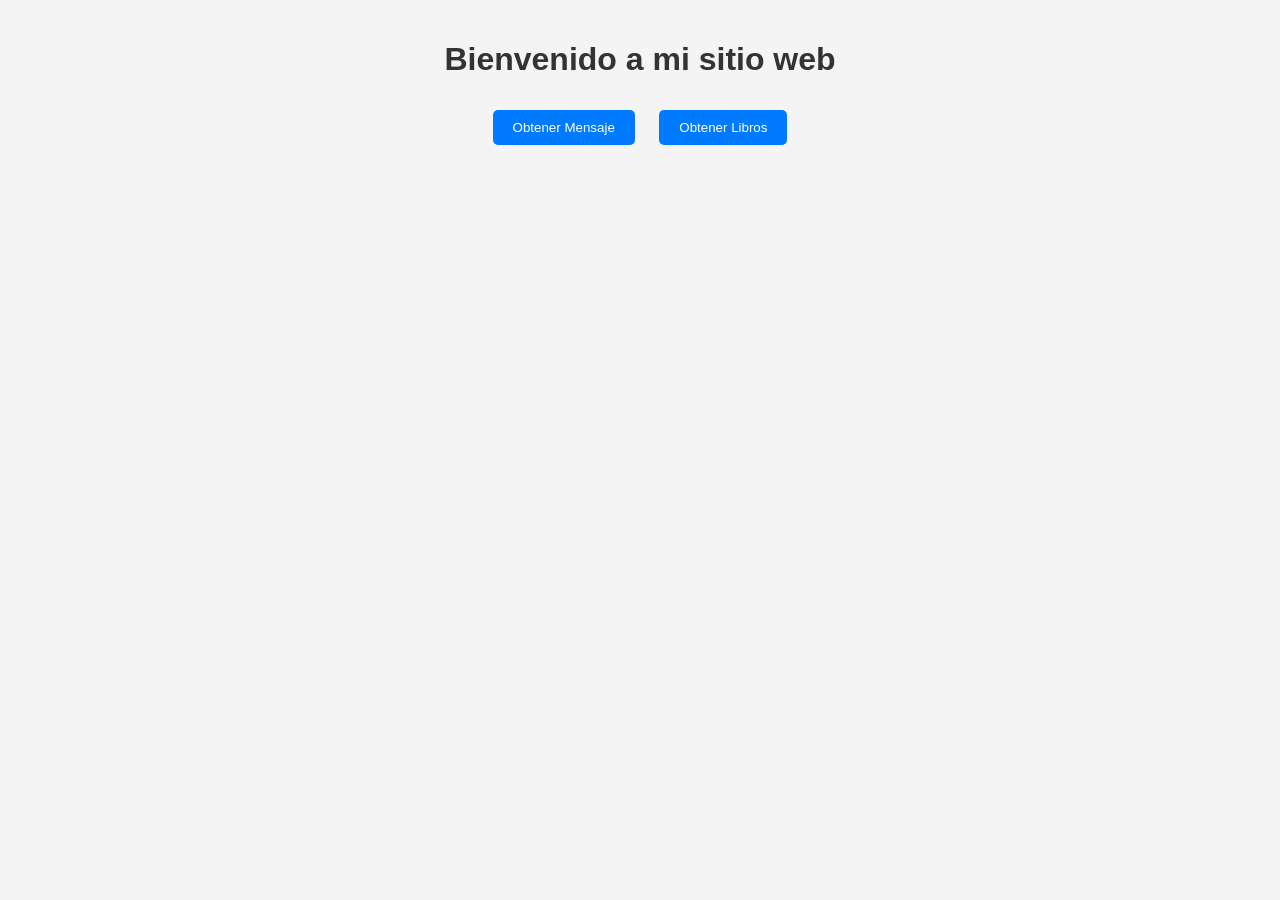
==== target/classes/com/mycompany/webserver/Public/index.html @ a7953434 "a" ====
<!DOCTYPE html>
<html lang="es">
<head>
    <meta charset="UTF-8">
    <title>Title of the document</title>
    <link rel="stylesheet" href="styles.css">
    <script src="script.js" defer></script>
</head>
<body>
    <h1>Bienvenido a mi sitio web</h1>
    <button onclick="fetchMessage()">Obtener Mensaje</button>
    <button onclick="fetchBooks()">Obtener Libros</button>
    <div id="response"></div>
</body>
</html>
---- target/classes/com/mycompany/webserver/Public/styles.css ----
body {
    font-family: Arial, sans-serif;
    text-align: center;
    background-color: #f4f4f4;
    margin: 0;
    padding: 20px;
}

h1 {
    color: #333;
}

button {
    background-color: #007BFF;
    color: white;
    border: none;
    padding: 10px 20px;
    margin: 10px;
    cursor: pointer;
    border-radius: 5px;
}

button:hover {
    background-color: #0056b3;
}

#response {
    margin-top: 20px;
    font-weight: bold;
}
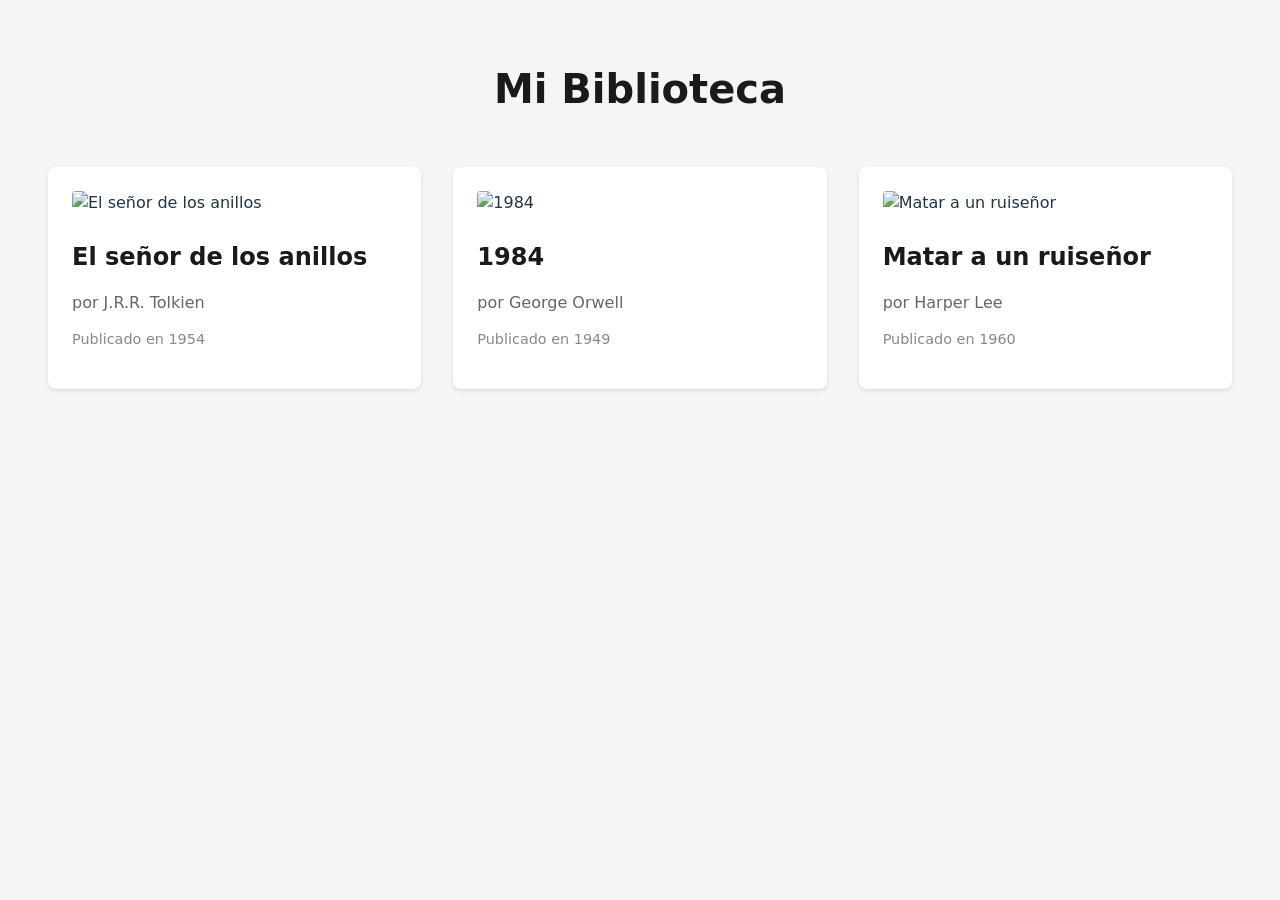
==== commit e93b8c9c: "as" ====
--- a/target/classes/com/mycompany/webserver/Public/index.html
+++ b/target/classes/com/mycompany/webserver/Public/index.html
@@ -1,15 +1,20 @@
 <!DOCTYPE html>
 <html lang="es">
-<head>
-    <meta charset="UTF-8">
-    <title>Title of the document</title>
-    <link rel="stylesheet" href="styles.css">
-    <script src="script.js" defer></script>
-</head>
-<body>
-    <h1>Bienvenido a mi sitio web</h1>
-    <button onclick="fetchMessage()">Obtener Mensaje</button>
-    <button onclick="fetchBooks()">Obtener Libros</button>
-    <div id="response"></div>
-</body>
+  <head>
+    <meta charset="UTF-8" />
+    <meta name="viewport" content="width=device-width, initial-scale=1.0" />
+    <title>Biblioteca Simple</title>
+    <link rel="stylesheet" href="style.css">
+  </head>
+  <body>
+    <div id="app">
+      <header>
+        <h1>Mi Biblioteca</h1>
+      </header>
+      <main>
+        <div id="libros" class="libros-grid"></div>
+      </main>
+    </div>
+    <script src="main.js"></script>
+  </body>
 </html>
--- a/target/classes/com/mycompany/webserver/Public/style.css
+++ b/target/classes/com/mycompany/webserver/Public/style.css
@@ -0,0 +1,73 @@
+:root {
+  font-family: Inter, system-ui, Avenir, Helvetica, Arial, sans-serif;
+  line-height: 1.5;
+  font-weight: 400;
+  color-scheme: light dark;
+  background-color: #f5f5f5;
+  color: #213547;
+}
+
+body {
+  margin: 0;
+  min-width: 320px;
+  min-height: 100vh;
+}
+
+#app {
+  max-width: 1280px;
+  margin: 0 auto;
+  padding: 2rem;
+}
+
+header {
+  text-align: center;
+  margin-bottom: 2rem;
+}
+
+h1 {
+  font-size: 2.5em;
+  color: #1a1a1a;
+}
+
+.libros-grid {
+  display: grid;
+  grid-template-columns: repeat(auto-fit, minmax(300px, 1fr));
+  gap: 2rem;
+  padding: 1rem;
+}
+
+.libro-card {
+  background: white;
+  border-radius: 8px;
+  padding: 1.5rem;
+  box-shadow: 0 2px 4px rgba(0, 0, 0, 0.1);
+  transition: transform 0.2s;
+}
+
+.libro-card:hover {
+  transform: translateY(-5px);
+}
+
+.libro-imagen {
+  width: 100%;
+  height: 200px;
+  object-fit: cover;
+  border-radius: 4px;
+  margin-bottom: 1rem;
+}
+
+.libro-titulo {
+  font-size: 1.5em;
+  margin: 0.5rem 0;
+  color: #1a1a1a;
+}
+
+.libro-autor {
+  color: #666;
+  margin-bottom: 0.5rem;
+}
+
+.libro-año {
+  color: #888;
+  font-size: 0.9em;
+}
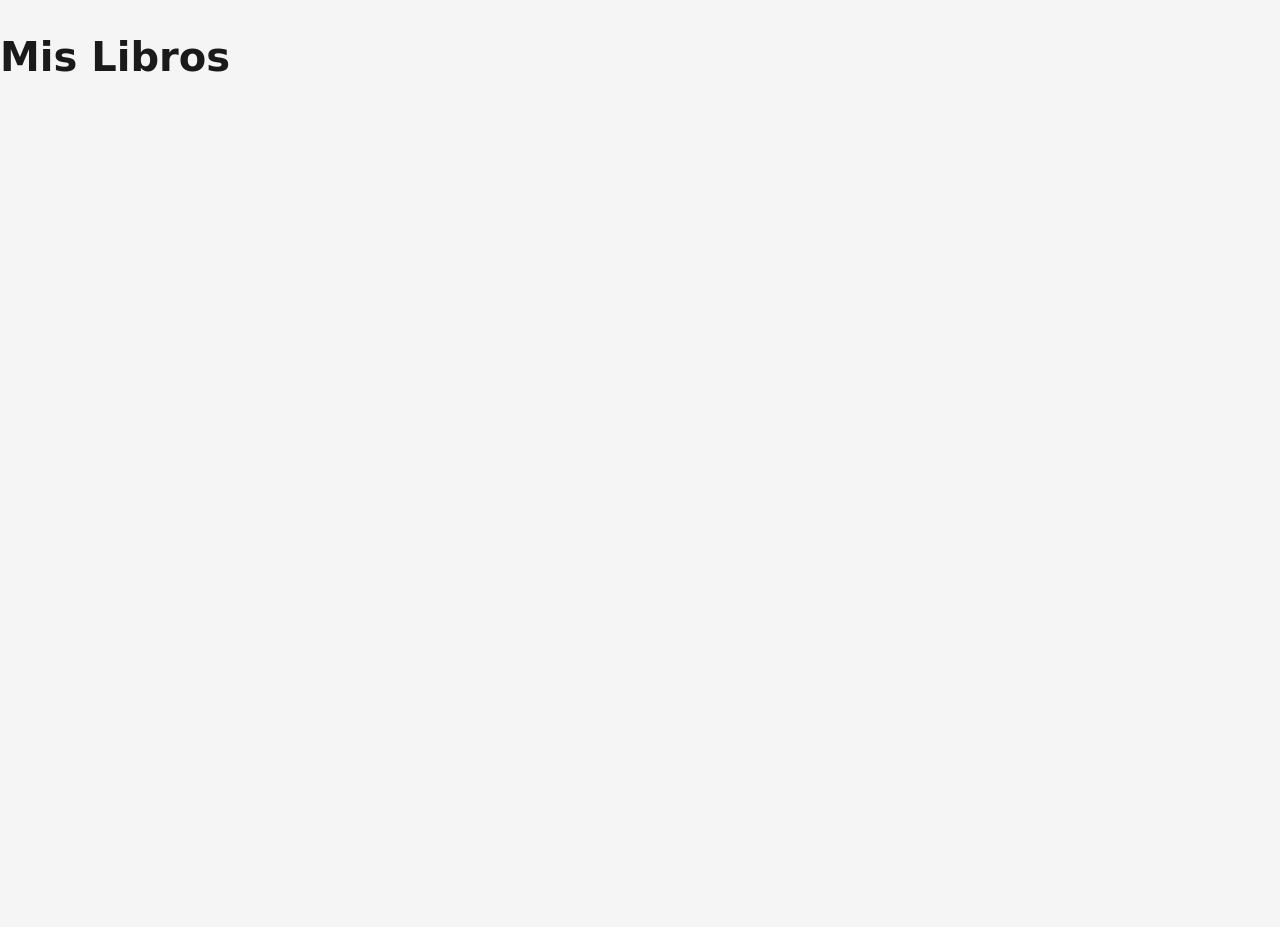
==== commit 300de0da: "asd" ====
--- a/target/classes/com/mycompany/webserver/Public/index.html
+++ b/target/classes/com/mycompany/webserver/Public/index.html
@@ -1,20 +1,14 @@
 <!DOCTYPE html>
 <html lang="es">
-  <head>
-    <meta charset="UTF-8" />
-    <meta name="viewport" content="width=device-width, initial-scale=1.0" />
-    <title>Biblioteca Simple</title>
-    <link rel="stylesheet" href="style.css">
-  </head>
-  <body>
-    <div id="app">
-      <header>
-        <h1>Mi Biblioteca</h1>
-      </header>
-      <main>
-        <div id="libros" class="libros-grid"></div>
-      </main>
-    </div>
-    <script src="main.js"></script>
-  </body>
-</html>+<head>
+  <meta charset="UTF-8">
+  <meta name="viewport" content="width=device-width, initial-scale=1.0">
+  <title>Mis Libros</title>
+  <link rel="stylesheet" href="style.css">
+</head>
+<body>
+  <h1>Mis Libros</h1>
+  <div id="libros"></div>  <!-- Este contenedor debe existir -->
+  <script src="main.js"></script>
+</body>
+</html>
